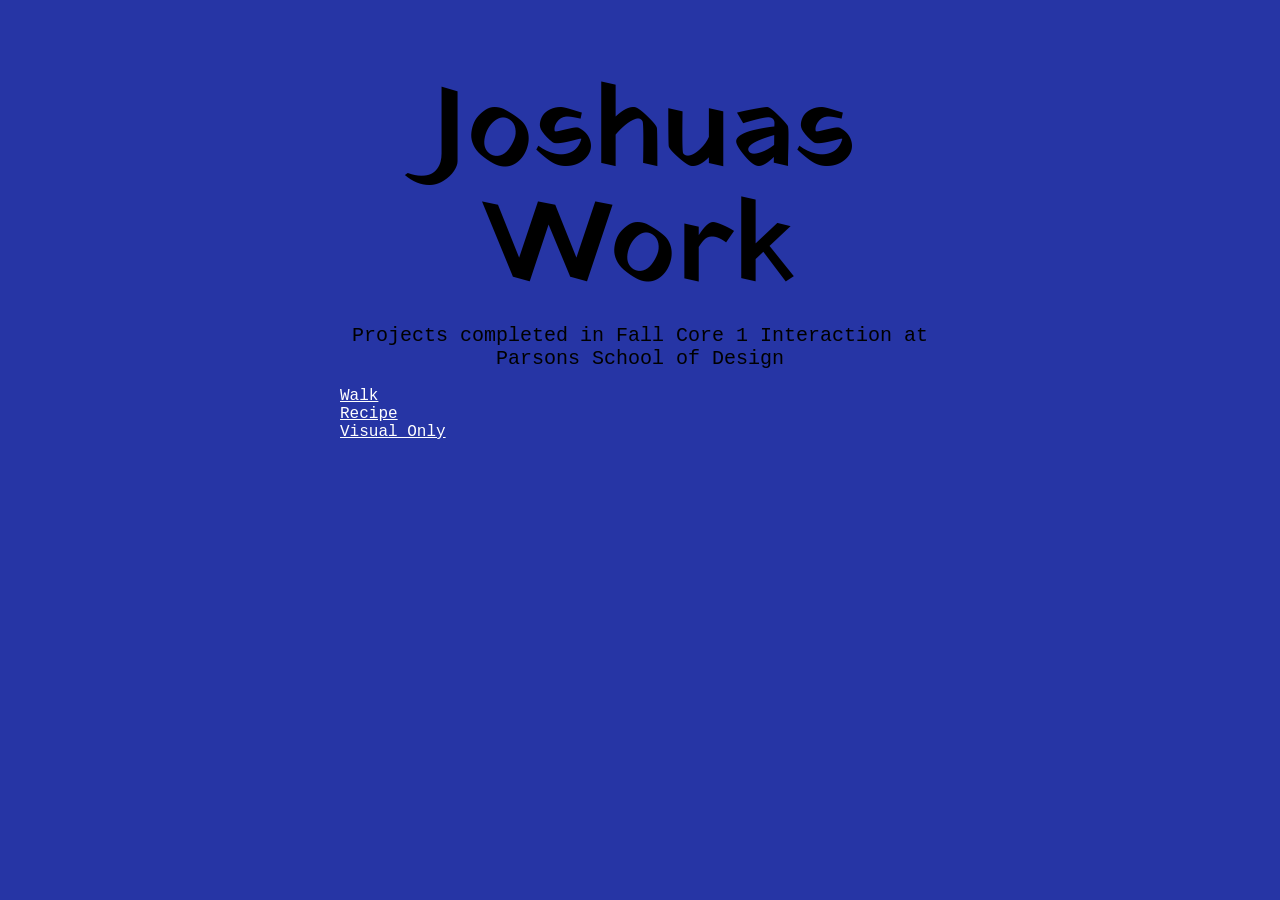
==== index.html @ b9396268 "upload work and stylesheet" ====
<!DOCTYPE html>
<html>
<head>
  <meta charset="utf-8">
  <meta name="viewport" content="width=device-width, initial-scale=1">
  <link rel="stylesheet" type="text/css" href="main.css">
  <link rel="preconnect" href="https://fonts.googleapis.com">
  <link rel="preconnect" href="https://fonts.gstatic.com" crossorigin>
  <link href="https://fonts.googleapis.com/css2?family=Yatra+One&display=swap" rel="stylesheet">
   <link rel="icon" type="image/x-icon" href="favicon.png">
  <title>Joshua's Core 1 Interaction Projects</title>
</head>
<body>
<div class="wrapper">
  <div class="heading">
    <h1>Joshuas Work</h1>
    <h2>Projects completed in Fall Core 1 Interaction at Parsons School of Design</h2>
  </div>
  <div class="entries">
    <div class="entry">
      <a href="projects/walk/index.html">Walk</a>
    </div>
    <div class="entry">
      <a href="projects/recipe/index.html">Recipe</a>
    </div>
    <div class="entry">
      <a href="projects/visual/index.html">Visual Only</a>
    </div>
  </div>

</div>

</body>
</html>
---- main.css ----
body {
  background-color: #2635a5;
  font-family: courier;
}

.wrapper {
  margin: 0 auto;
  max-width: 600px;
}

h1, h2 {
  font-weight: normal;
  text-align: center;
}

h1 {
  font-size: 9vw;
  line-height: 1;
  font-family: 'Yatra One', cursive;
  margin-bottom: 0;
}

h2 {
  font-size: 20px;
}

a {
  color: white;
}
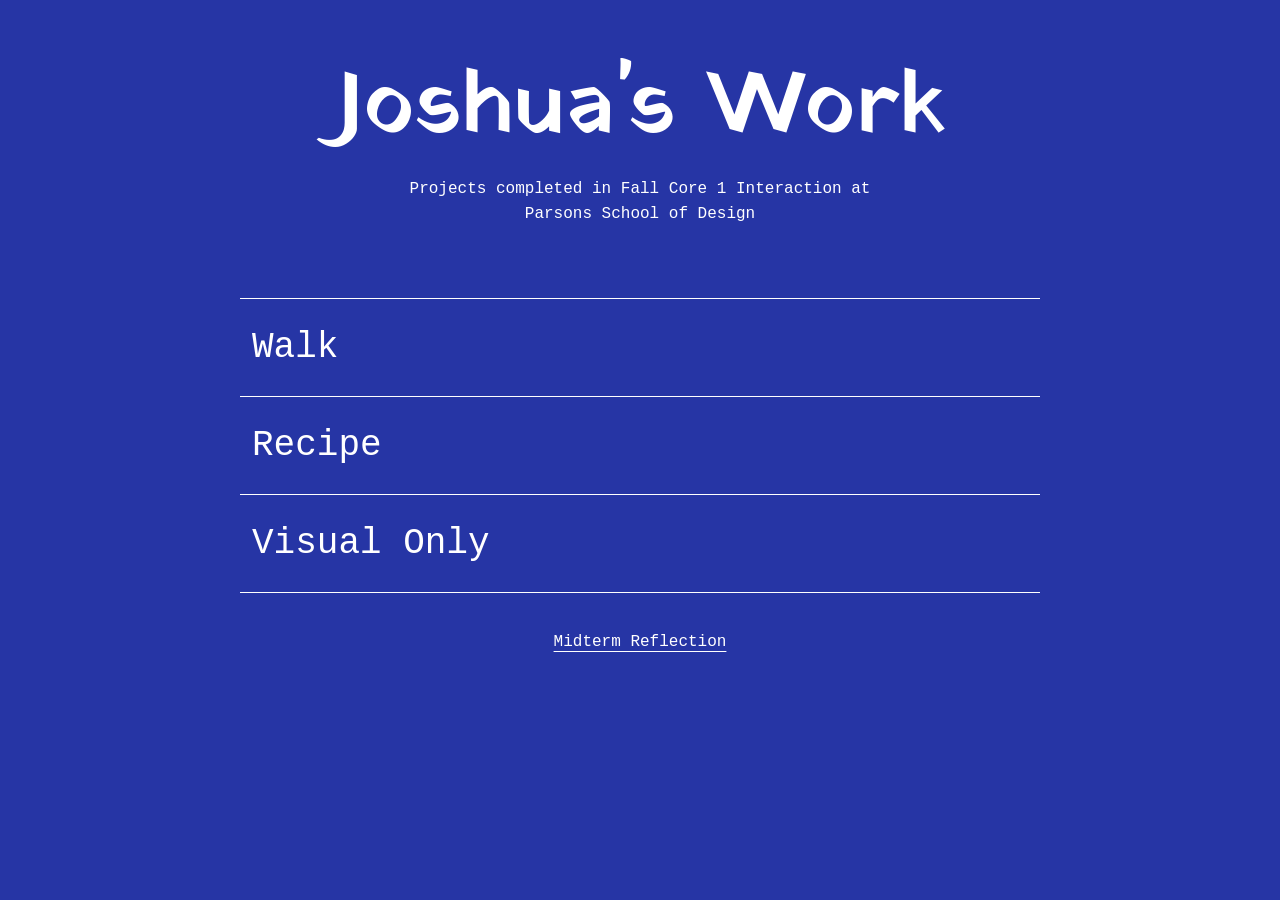
==== commit e7828b20: "midterm" ====
--- a/index.html
+++ b/index.html
@@ -1,35 +1,53 @@
 
 <!DOCTYPE html>
-<html>
+<html lang="en">
+
 <head>
   <meta charset="utf-8">
   <meta name="viewport" content="width=device-width, initial-scale=1">
-  <link rel="stylesheet" type="text/css" href="main.css">
+
+  <link rel="stylesheet" href="main.css">
+
   <link rel="preconnect" href="https://fonts.googleapis.com">
   <link rel="preconnect" href="https://fonts.gstatic.com" crossorigin>
-  <link href="https://fonts.googleapis.com/css2?family=Yatra+One&display=swap" rel="stylesheet">
-   <link rel="icon" type="image/x-icon" href="favicon.png">
+  <link href="https://fonts.googleapis.com/css2?family=Yatra+One&display=swap"
+    rel="stylesheet">
+
+  <link rel="icon" type="image/png" href="favicon.png">
+
   <title>Joshua's Core 1 Interaction Projects</title>
 </head>
+
 <body>
-<div class="wrapper">
-  <div class="heading">
-    <h1>Joshuas Work</h1>
-    <h2>Projects completed in Fall Core 1 Interaction at Parsons School of Design</h2>
+  <div class="wrapper">
+
+    <header class="heading">
+      <h1>Joshua's Work</h1>
+      <p>
+        Projects completed in Fall Core 1 Interaction
+        at Parsons School of Design
+      </p>
+    </header>
+
+    <main class="entries">
+      <div class="entry">
+        <a href="projects/walk/index.html">Walk</a>
+      </div>
+
+      <div class="entry">
+        <a href="projects/recipe/index.html">Recipe</a>
+      </div>
+
+      <div class="entry">
+        <a href="projects/visual_only/index.html">Visual Only</a>
+      </div>
+    </main>
+
+    <footer>
+      <a href="reflection.html">Midterm Reflection</a>
+    </footer>
+
   </div>
-  <div class="entries">
-    <div class="entry">
-      <a href="projects/walk/index.html">Walk</a>
-    </div>
-    <div class="entry">
-      <a href="projects/recipe/index.html">Recipe</a>
-    </div>
-    <div class="entry">
-      <a href="projects/visual/index.html">Visual Only</a>
-    </div>
-  </div>
+</body>
 
-</div>
-
-</body>
 </html>
--- a/main.css
+++ b/main.css
@@ -1,29 +1,95 @@
+* {
+  box-sizing: border-box;
+}
+
 body {
+  margin: 0;
+  padding: 60px 24px;
   background-color: #2635a5;
-  font-family: courier;
+  color: white;
+  font-family: "Courier New", Courier, monospace;
 }
 
 .wrapper {
+  max-width: 800px;
   margin: 0 auto;
-  max-width: 600px;
 }
 
-h1, h2 {
-  font-weight: normal;
+/* 标题和课程介绍 */
+
+.heading {
+  margin-bottom: 70px;
   text-align: center;
 }
 
 h1 {
-  font-size: 9vw;
-  line-height: 1;
-  font-family: 'Yatra One', cursive;
-  margin-bottom: 0;
+  margin: 0 0 20px;
+  font-family: "Yatra One", cursive;
+  font-size: 88px;
+  font-weight: normal;
+  line-height: 1.1;
 }
 
-h2 {
-  font-size: 20px;
+.heading p {
+  max-width: 500px;
+  margin: 0 auto;
+  font-size: 16px;
+  line-height: 1.6;
 }
 
-a {
+/* 项目链接 */
+
+.entry {
+  border-top: 1px solid white;
+}
+
+.entry:last-child {
+  border-bottom: 1px solid white;
+}
+
+.entry a {
+  display: block;
+  padding: 28px 12px;
   color: white;
+  font-size: 36px;
+  text-decoration: none;
+}
+
+.entry a:hover {
+  background-color: white;
+  color: #2635a5;
+}
+
+/* 反思页面入口 */
+
+footer {
+  margin-top: 40px;
+  text-align: center;
+}
+
+footer a {
+  color: white;
+  font-size: 16px;
+  text-underline-offset: 5px;
+}
+
+/* 窗口较窄时调整大小 */
+
+@media (max-width: 600px) {
+  body {
+    padding: 40px 20px;
+  }
+
+  h1 {
+    font-size: 52px;
+  }
+
+  .heading {
+    margin-bottom: 45px;
+  }
+
+  .entry a {
+    padding: 24px 12px;
+    font-size: 28px;
+  }
 }
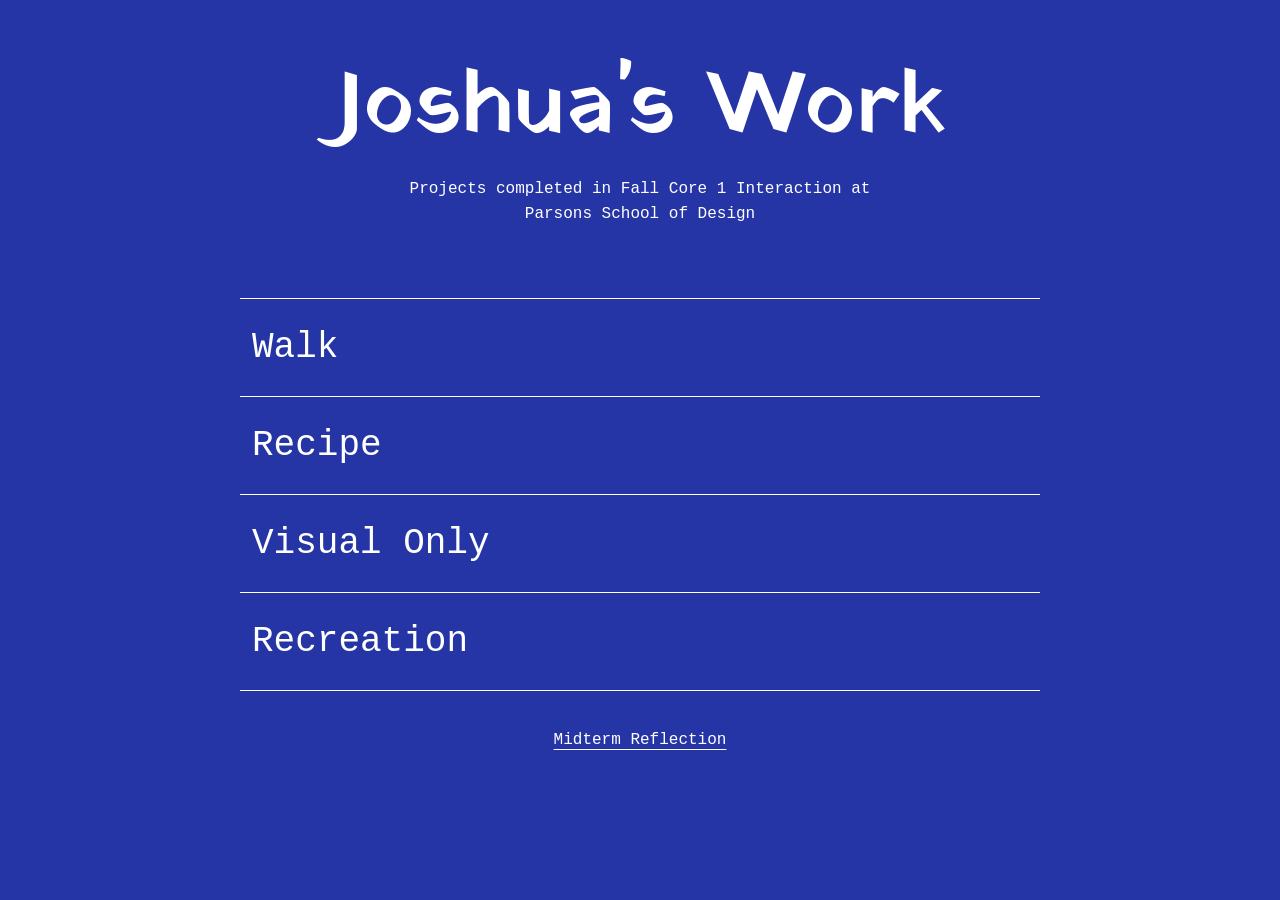
==== commit fee72687: "recreation" ====
--- a/index.html
+++ b/index.html
@@ -41,6 +41,9 @@
       <div class="entry">
         <a href="projects/visual_only/index.html">Visual Only</a>
       </div>
+
+      <div class="entry">
+        <a href="projects/recreation/index.html">Recreation</a>
     </main>
 
     <footer>
--- a/main.css
+++ b/main.css
@@ -14,8 +14,6 @@
   max-width: 800px;
   margin: 0 auto;
 }
-
-/* 标题和课程介绍 */
 
 .heading {
   margin-bottom: 70px;
@@ -36,8 +34,6 @@
   font-size: 16px;
   line-height: 1.6;
 }
-
-/* 项目链接 */
 
 .entry {
   border-top: 1px solid white;
@@ -60,8 +56,6 @@
   color: #2635a5;
 }
 
-/* 反思页面入口 */
-
 footer {
   margin-top: 40px;
   text-align: center;
@@ -72,8 +66,6 @@
   font-size: 16px;
   text-underline-offset: 5px;
 }
-
-/* 窗口较窄时调整大小 */
 
 @media (max-width: 600px) {
   body {
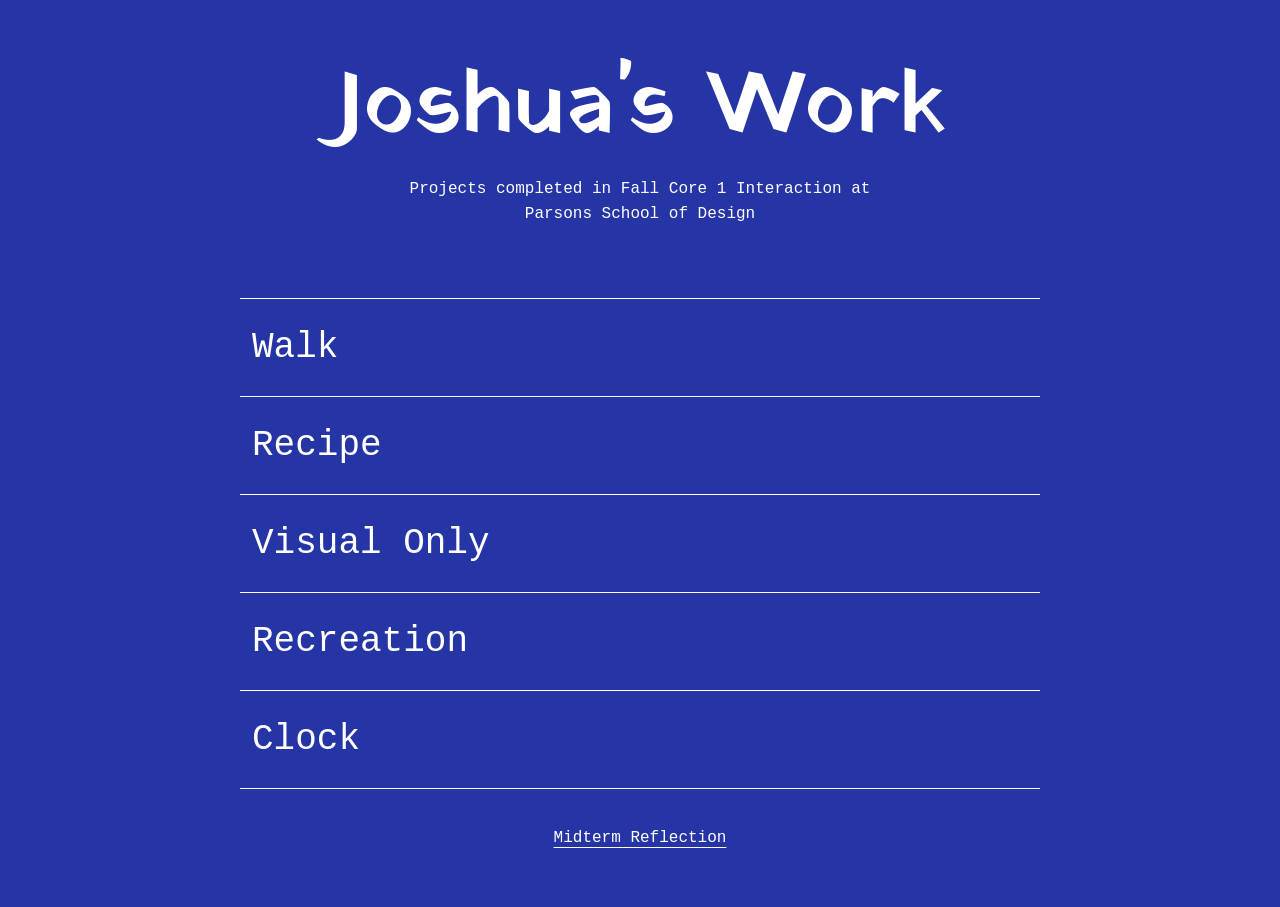
==== commit 26da0344: "clock" ====
--- a/index.html
+++ b/index.html
@@ -44,6 +44,11 @@
 
       <div class="entry">
         <a href="projects/recreation/index.html">Recreation</a>
+      </div>
+
+      <div class="entry">
+        <a href="projects/clock/index.html">Clock</a>
+      </div>
     </main>
 
     <footer>
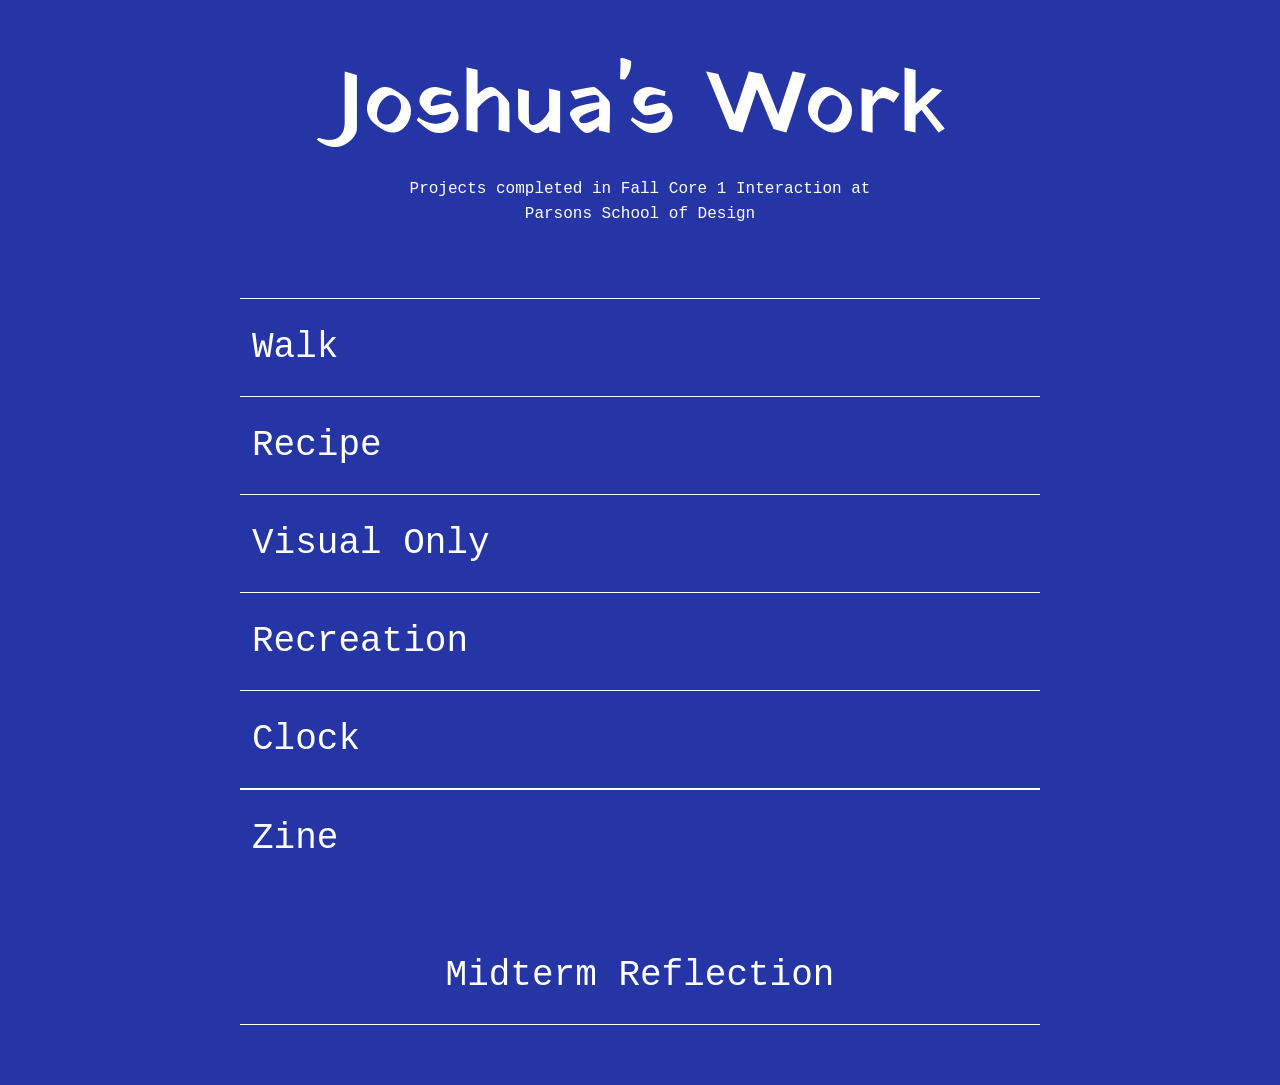
==== commit 0121117d: "zine" ====
--- a/index.html
+++ b/index.html
@@ -50,7 +50,9 @@
         <a href="projects/clock/index.html">Clock</a>
       </div>
     </main>
-
+       
+      <div class="entry">
+        <a href="projects/Collabrative Zine/index.html">Zine</a>
     <footer>
       <a href="reflection.html">Midterm Reflection</a>
     </footer>
